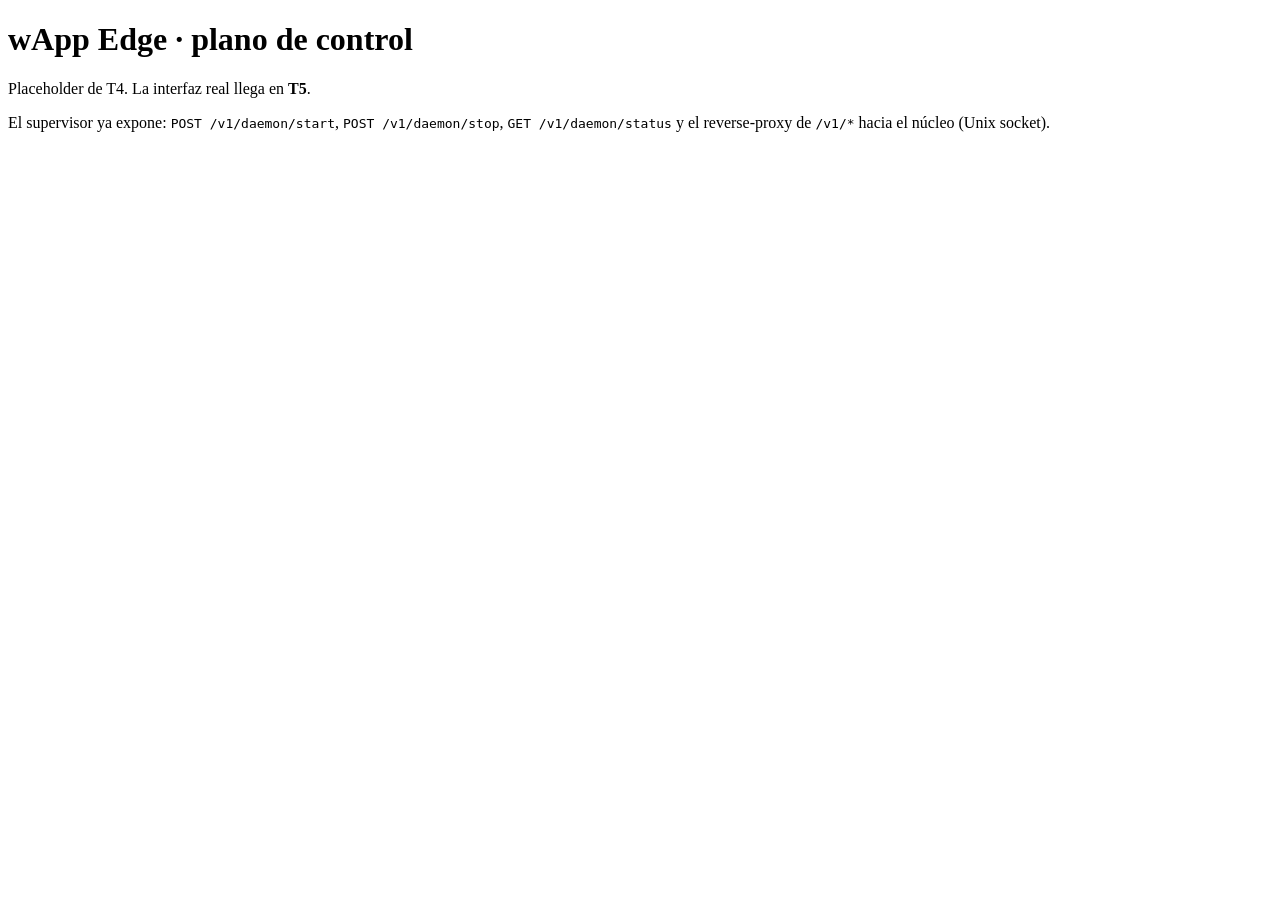
==== internal/webui/index.html @ e3fd2124 "feat(plan-007): T4 supervisor wapp-ctl (proxy /v1 + start/stop del nucleo + UI) cmd/wapp-ctl: HTTP l" ====
<!DOCTYPE html>
<!--
  PLACEHOLDER de T4 (Plan 007). La web UI REAL (estado del daemon, emparejar con QR,
  logs en vivo por SSE, botones arrancar/detener) la implementa T5, que reemplaza
  este archivo. En T4 solo existe para que internal/webui (embed.FS) compile y se
  pueda probar el reverse-proxy /v1/* y el control de proceso /v1/daemon/*.
-->
<html lang="es">
  <head>
    <meta charset="utf-8" />
    <meta name="viewport" content="width=device-width, initial-scale=1" />
    <title>wApp Edge — plano de control</title>
  </head>
  <body>
    <main>
      <h1>wApp Edge · plano de control</h1>
      <p>Placeholder de T4. La interfaz real llega en <strong>T5</strong>.</p>
      <p>
        El supervisor ya expone:
        <code>POST /v1/daemon/start</code>, <code>POST /v1/daemon/stop</code>,
        <code>GET /v1/daemon/status</code> y el reverse-proxy de <code>/v1/*</code>
        hacia el núcleo (Unix socket).
      </p>
    </main>
  </body>
</html>
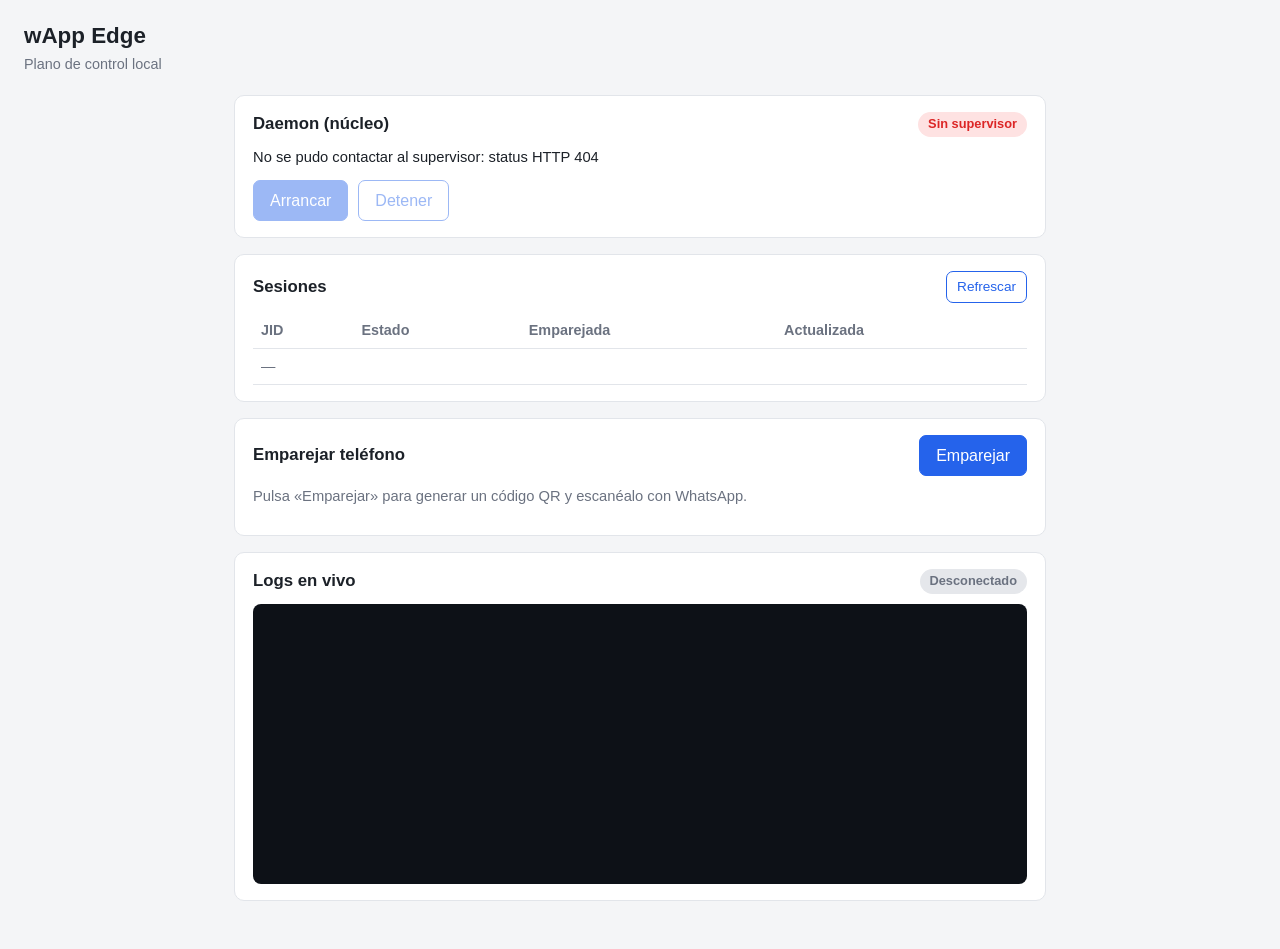
==== commit 8e8868ec: "feat(plan-007): T5 web UI local (vanilla, embebida) Reemplaza el placeholder por la UI real: HTML/CS" ====
--- a/internal/webui/index.html
+++ b/internal/webui/index.html
@@ -1,26 +1,76 @@
 <!DOCTYPE html>
 <!--
-  PLACEHOLDER de T4 (Plan 007). La web UI REAL (estado del daemon, emparejar con QR,
-  logs en vivo por SSE, botones arrancar/detener) la implementa T5, que reemplaza
-  este archivo. En T4 solo existe para que internal/webui (embed.FS) compile y se
-  pueda probar el reverse-proxy /v1/* y el control de proceso /v1/daemon/*.
+  Web UI del plano de control del Edge (Plan 007, T5). HTML/CSS/JS vanilla, SIN build step:
+  se embebe con //go:embed (ver webui.go) y se sirve en el MISMO origen loopback (127.0.0.1:8765)
+  que el proxy /v1/* del supervisor → sin CORS. La lógica vive en app.js; el estilo en styles.css.
 -->
 <html lang="es">
   <head>
     <meta charset="utf-8" />
     <meta name="viewport" content="width=device-width, initial-scale=1" />
-    <title>wApp Edge — plano de control</title>
+    <title>wApp Edge · plano de control</title>
+    <link rel="stylesheet" href="styles.css" />
   </head>
   <body>
+    <header>
+      <h1>wApp Edge</h1>
+      <p class="subtitle">Plano de control local</p>
+    </header>
+
     <main>
-      <h1>wApp Edge · plano de control</h1>
-      <p>Placeholder de T4. La interfaz real llega en <strong>T5</strong>.</p>
-      <p>
-        El supervisor ya expone:
-        <code>POST /v1/daemon/start</code>, <code>POST /v1/daemon/stop</code>,
-        <code>GET /v1/daemon/status</code> y el reverse-proxy de <code>/v1/*</code>
-        hacia el núcleo (Unix socket).
-      </p>
+      <!-- ===================== Estado del daemon ===================== -->
+      <section id="section-daemon" class="card">
+        <div class="card-head">
+          <h2>Daemon (núcleo)</h2>
+          <span id="daemon-badge" class="badge badge-unknown">Comprobando…</span>
+        </div>
+        <p id="daemon-detail" class="detail">Consultando estado…</p>
+        <div class="actions">
+          <button id="btn-start" type="button" disabled>Arrancar</button>
+          <button id="btn-stop" type="button" class="secondary" disabled>Detener</button>
+        </div>
+      </section>
+
+      <!-- ===================== Sesiones ===================== -->
+      <section id="section-sessions" class="card">
+        <div class="card-head">
+          <h2>Sesiones</h2>
+          <button id="btn-refresh-sessions" type="button" class="secondary small">Refrescar</button>
+        </div>
+        <table id="sessions-table">
+          <thead>
+            <tr><th>JID</th><th>Estado</th><th>Emparejada</th><th>Actualizada</th></tr>
+          </thead>
+          <tbody id="sessions-body">
+            <tr><td colspan="4" class="muted">—</td></tr>
+          </tbody>
+        </table>
+      </section>
+
+      <!-- ===================== Emparejar ===================== -->
+      <section id="section-pair" class="card">
+        <div class="card-head">
+          <h2>Emparejar teléfono</h2>
+          <button id="btn-pair" type="button">Emparejar</button>
+        </div>
+        <p id="pair-status" class="detail muted">
+          Pulsa «Emparejar» para generar un código QR y escanéalo con WhatsApp.
+        </p>
+        <div id="pair-qr-wrap" class="qr-wrap hidden">
+          <img id="pair-qr" alt="Código QR de emparejamiento" />
+        </div>
+      </section>
+
+      <!-- ===================== Logs en vivo ===================== -->
+      <section id="section-logs" class="card">
+        <div class="card-head">
+          <h2>Logs en vivo</h2>
+          <span id="logs-state" class="badge badge-unknown">Desconectado</span>
+        </div>
+        <pre id="logs" class="logs" aria-live="polite"></pre>
+      </section>
     </main>
+
+    <script src="app.js"></script>
   </body>
 </html>
--- a/internal/webui/styles.css
+++ b/internal/webui/styles.css
@@ -0,0 +1,142 @@
+/*
+  Estilo sobrio del plano de control (Plan 007, T5). Sin frameworks ni CDN: CSS plano embebido.
+  Prioriza legibilidad y función sobre estética. Paleta neutra con un acento sobrio.
+*/
+
+:root {
+  --bg: #f4f5f7;
+  --card: #ffffff;
+  --ink: #1c2128;
+  --muted: #6b7280;
+  --border: #e2e5ea;
+  --accent: #2563eb;
+  --accent-ink: #ffffff;
+  --ok: #16a34a;
+  --warn: #d97706;
+  --err: #dc2626;
+  --logs-bg: #0d1117;
+  --logs-ink: #d1d5db;
+}
+
+* { box-sizing: border-box; }
+
+body {
+  margin: 0;
+  font-family: -apple-system, BlinkMacSystemFont, "Segoe UI", Roboto, Helvetica, Arial, sans-serif;
+  background: var(--bg);
+  color: var(--ink);
+  line-height: 1.45;
+}
+
+header {
+  padding: 20px 24px 8px;
+}
+header h1 { margin: 0; font-size: 1.4rem; }
+header .subtitle { margin: 2px 0 0; color: var(--muted); font-size: 0.9rem; }
+
+main {
+  max-width: 860px;
+  margin: 0 auto;
+  padding: 12px 24px 48px;
+  display: grid;
+  gap: 16px;
+}
+
+.card {
+  background: var(--card);
+  border: 1px solid var(--border);
+  border-radius: 10px;
+  padding: 16px 18px;
+}
+
+.card-head {
+  display: flex;
+  align-items: center;
+  justify-content: space-between;
+  gap: 12px;
+  margin-bottom: 10px;
+}
+.card-head h2 { margin: 0; font-size: 1.05rem; }
+
+.detail { margin: 4px 0 12px; font-size: 0.92rem; }
+.muted { color: var(--muted); }
+.hidden { display: none !important; }
+
+/* ---------- Botones ---------- */
+.actions { display: flex; gap: 10px; flex-wrap: wrap; }
+
+button {
+  font: inherit;
+  cursor: pointer;
+  border: 1px solid var(--accent);
+  background: var(--accent);
+  color: var(--accent-ink);
+  padding: 8px 16px;
+  border-radius: 7px;
+  transition: opacity 0.15s ease;
+}
+button:hover:not(:disabled) { opacity: 0.88; }
+button:disabled { opacity: 0.45; cursor: not-allowed; }
+button.secondary {
+  background: transparent;
+  color: var(--accent);
+}
+button.small { padding: 5px 10px; font-size: 0.85rem; }
+
+/* ---------- Badges de estado ---------- */
+.badge {
+  font-size: 0.8rem;
+  font-weight: 600;
+  padding: 3px 10px;
+  border-radius: 999px;
+  white-space: nowrap;
+}
+.badge-unknown { background: #e5e7eb; color: var(--muted); }
+.badge-ok      { background: #dcfce7; color: var(--ok); }
+.badge-down    { background: #fee2e2; color: var(--err); }
+.badge-warn    { background: #fef3c7; color: var(--warn); }
+
+/* ---------- Tabla de sesiones ---------- */
+table {
+  width: 100%;
+  border-collapse: collapse;
+  font-size: 0.9rem;
+}
+th, td {
+  text-align: left;
+  padding: 7px 8px;
+  border-bottom: 1px solid var(--border);
+}
+th { color: var(--muted); font-weight: 600; }
+td { word-break: break-all; }
+
+/* ---------- QR ---------- */
+.qr-wrap {
+  margin-top: 8px;
+  display: flex;
+  justify-content: center;
+}
+.qr-wrap img {
+  width: 256px;
+  height: 256px;
+  image-rendering: pixelated;
+  border: 1px solid var(--border);
+  border-radius: 8px;
+  background: #fff;
+  padding: 8px;
+}
+
+/* ---------- Logs ---------- */
+.logs {
+  margin: 0;
+  background: var(--logs-bg);
+  color: var(--logs-ink);
+  padding: 12px;
+  border-radius: 8px;
+  height: 280px;
+  overflow-y: auto;
+  font-family: "SF Mono", ui-monospace, Menlo, Consolas, monospace;
+  font-size: 0.8rem;
+  white-space: pre-wrap;
+  word-break: break-word;
+}
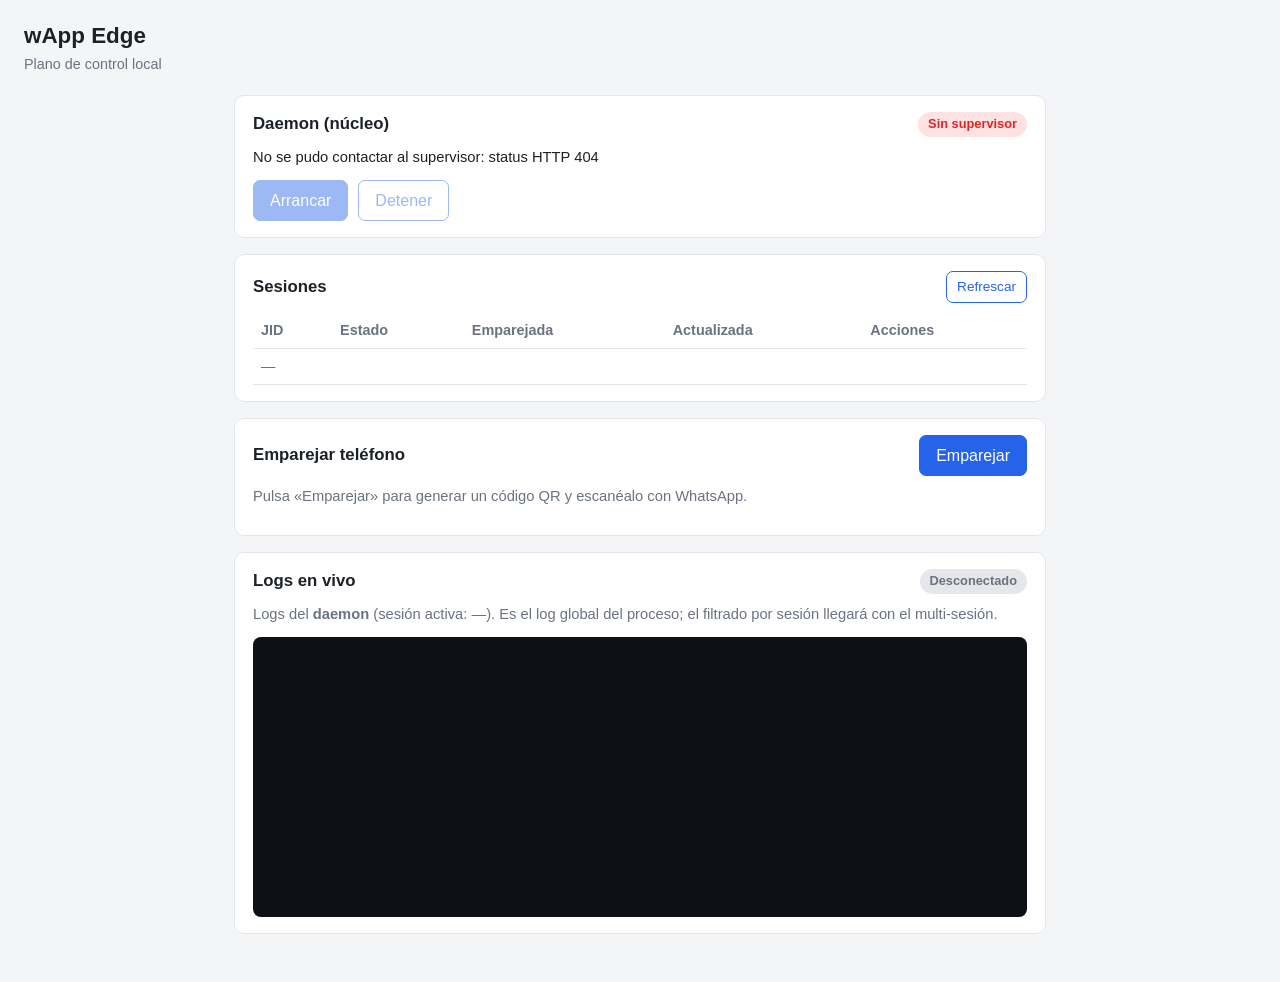
==== commit e8e35db5: "feat(plan-007): T8 DELETE /v1/sessions/{id} (desvincular y limpiar) + UI Caso de uso UnlinkSession (" ====
--- a/internal/webui/index.html
+++ b/internal/webui/index.html
@@ -39,12 +39,13 @@
         </div>
         <table id="sessions-table">
           <thead>
-            <tr><th>JID</th><th>Estado</th><th>Emparejada</th><th>Actualizada</th></tr>
+            <tr><th>JID</th><th>Estado</th><th>Emparejada</th><th>Actualizada</th><th>Acciones</th></tr>
           </thead>
           <tbody id="sessions-body">
-            <tr><td colspan="4" class="muted">—</td></tr>
+            <tr><td colspan="5" class="muted">—</td></tr>
           </tbody>
         </table>
+        <p id="sessions-notice" class="detail muted hidden"></p>
       </section>
 
       <!-- ===================== Emparejar ===================== -->
@@ -67,6 +68,16 @@
           <h2>Logs en vivo</h2>
           <span id="logs-state" class="badge badge-unknown">Desconectado</span>
         </div>
+        <!--
+          HONESTIDAD (verdad de campo, dossier MP-01): /v1/logs es el log GLOBAL del daemon (un único
+          sink de proceso), NO un log filtrado por sesión — el logging por-sesión es parte de MP-01.
+          Como hoy el Edge es single-sesión, el visor se asocia a "la sesión activa", pero lo que se ve
+          es el log del daemon completo. La etiqueta de abajo lo deja claro y muestra el JID activo.
+        -->
+        <p class="detail muted">
+          Logs del <strong>daemon</strong> (sesión activa: <span id="logs-scope">—</span>).
+          Es el log global del proceso; el filtrado por sesión llegará con el multi-sesión.
+        </p>
         <pre id="logs" class="logs" aria-live="polite"></pre>
       </section>
     </main>
--- a/internal/webui/styles.css
+++ b/internal/webui/styles.css
@@ -83,6 +83,21 @@
 }
 button.small { padding: 5px 10px; font-size: 0.85rem; }
 
+/* Acción destructiva (desvincular/limpiar): borde/acento rojo, sobrio. */
+button.danger {
+  border-color: var(--err);
+  color: var(--err);
+  background: transparent;
+}
+button.danger:hover:not(:disabled) { background: #fee2e2; opacity: 1; }
+
+/* Confirmación inline (sin diálogo bloqueante) en la celda de acciones. */
+.session-actions { white-space: nowrap; }
+.confirm-text { font-size: 0.85rem; color: var(--warn); margin-right: 4px; }
+
+/* Aviso de resultado bajo la tabla de sesiones. */
+.notice-error { color: var(--err); }
+
 /* ---------- Badges de estado ---------- */
 .badge {
   font-size: 0.8rem;
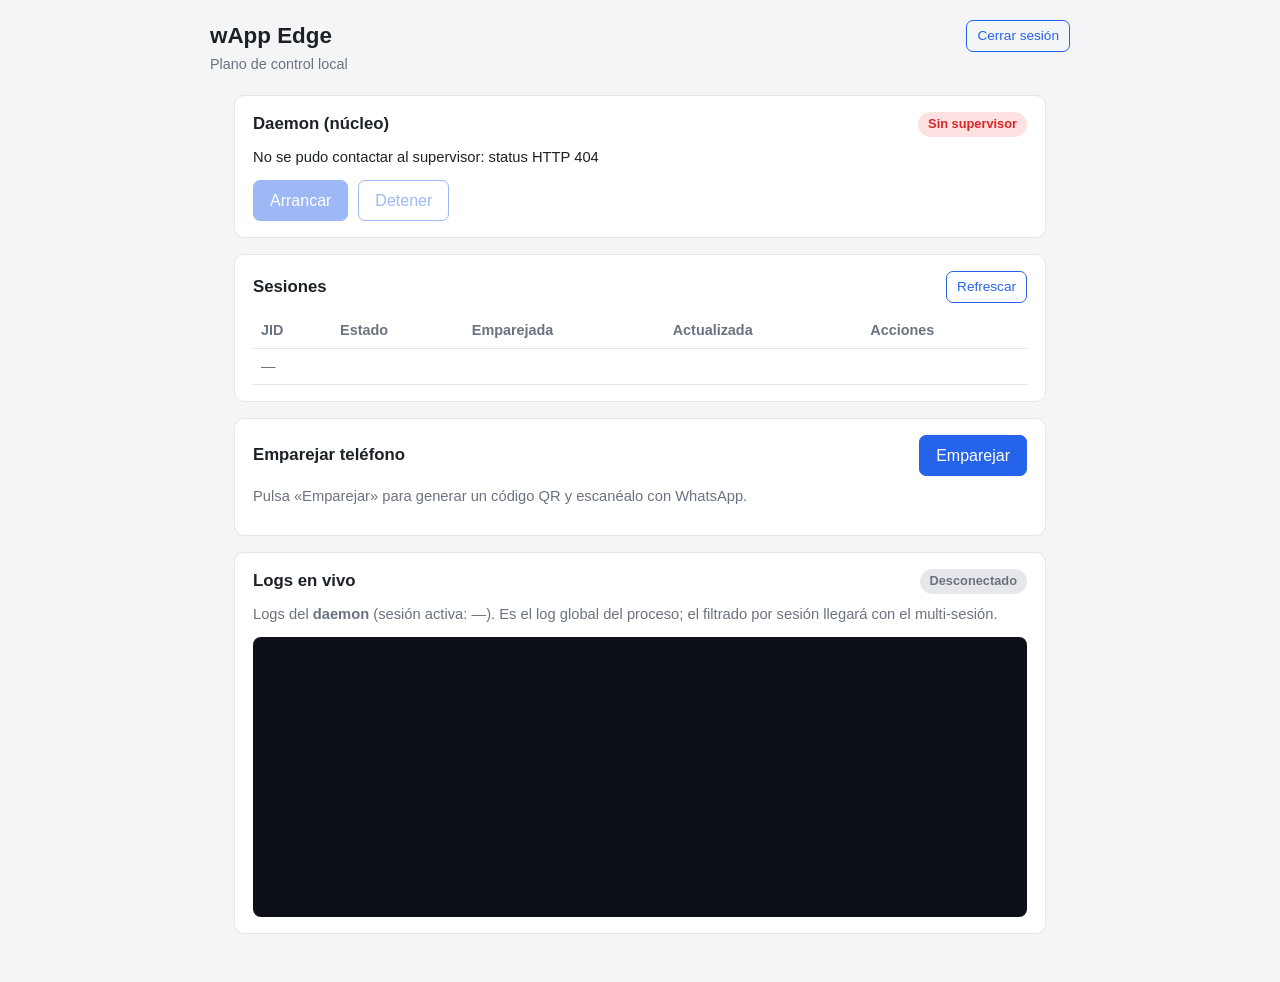
==== commit 1214d3be: "feat(033): auth de operador en el Edge (session manager, RBAC edge.*, webui login) internal/auth (se" ====
--- a/internal/webui/index.html
+++ b/internal/webui/index.html
@@ -1,7 +1,7 @@
 <!DOCTYPE html>
 <!--
   Web UI del plano de control del Edge (Plan 007, T5). HTML/CSS/JS vanilla, SIN build step:
-  se embebe con //go:embed (ver webui.go) y se sirve en el MISMO origen loopback (127.0.0.1:8765)
+  se embebe con //go:embed (ver webui.go) y se sirve en el MISMO origen loopback (127.0.0.1:8105)
   que el proxy /v1/* del supervisor → sin CORS. La lógica vive en app.js; el estilo en styles.css.
 -->
 <html lang="es">
@@ -13,11 +13,54 @@
   </head>
   <body>
     <header>
-      <h1>wApp Edge</h1>
-      <p class="subtitle">Plano de control local</p>
+      <div class="header-main">
+        <div>
+          <h1>wApp Edge</h1>
+          <p class="subtitle">Plano de control local</p>
+        </div>
+        <!-- Sesión del operador (Plan 033 · Ola 3, ADR-0025): rol(es) + cerrar sesión. app.js lo puebla
+             desde GET /session (nunca expone el access token). -->
+        <div id="session-bar" class="session-bar">
+          <span id="session-roles" class="badge badge-ok hidden"></span>
+          <button id="btn-logout" type="button" class="secondary small">Cerrar sesión</button>
+        </div>
+      </div>
     </header>
 
     <main>
+      <!-- Aviso de modo degradado / sin nube (ADR-0025): una escritura que devuelve degraded_read_only
+           (403) o relay_offline (503) enciende este banner. app.js lo muestra/oculta. -->
+      <div id="degraded-banner" class="banner banner-warn hidden" role="status"></div>
+
+      <!-- ===================== Enrolar (onboarding sin terminal, Plan 023 · T1) =====================
+        Primera ejecución: si el núcleo aún no tiene credencial mTLS (GET /v1/enroll/status → enrolled:false),
+        app.js muestra ESTA tarjeta y oculta el dashboard (sesiones/emparejar/logs). Al enrolar con el
+        activation code (POST /v1/enroll, que reusa el enroll real del núcleo) se conmuta al dashboard.
+        La llave privada se genera y persiste SOLO en este equipo (zero-knowledge; nunca viaja a la nube). -->
+      <section id="section-enroll" class="card hidden">
+        <div class="card-head">
+          <h2>Enrolar este equipo</h2>
+          <span class="badge badge-warn">Sin credencial</span>
+        </div>
+        <p class="detail">
+          Este Edge todavía no está enrolado en la nube de wApp. Introduce el
+          <strong>activation code</strong> del panel para generar la credencial segura del equipo.
+          La llave privada se genera y se queda <strong>solo en este equipo</strong> (nunca viaja a la nube).
+        </p>
+        <form id="enroll-form" class="enroll-form" autocomplete="off">
+          <input
+            id="enroll-code"
+            type="text"
+            inputmode="text"
+            spellcheck="false"
+            placeholder="Activation code"
+            aria-label="Activation code"
+          />
+          <button id="enroll-submit" type="submit">Enrolar</button>
+        </form>
+        <p id="enroll-status" class="detail muted"></p>
+      </section>
+
       <!-- ===================== Estado del daemon ===================== -->
       <section id="section-daemon" class="card">
         <div class="card-head">
--- a/internal/webui/styles.css
+++ b/internal/webui/styles.css
@@ -34,6 +34,40 @@
 header h1 { margin: 0; font-size: 1.4rem; }
 header .subtitle { margin: 2px 0 0; color: var(--muted); font-size: 0.9rem; }
 
+/* ---------- Barra de sesión del operador (Plan 033 · Ola 3) ---------- */
+.header-main {
+  max-width: 860px;
+  margin: 0 auto;
+  display: flex;
+  align-items: flex-start;
+  justify-content: space-between;
+  gap: 12px;
+}
+.session-bar { display: flex; align-items: center; gap: 10px; }
+
+/* ---------- Banner (modo degradado / sin nube) ---------- */
+.banner {
+  border-radius: 8px;
+  padding: 10px 14px;
+  font-size: 0.9rem;
+  font-weight: 500;
+}
+.banner-warn { background: #fef3c7; color: var(--warn); border: 1px solid #fcd34d; }
+
+/* ---------- Formulario de login (Plan 033 · Ola 3) ---------- */
+.login-form { display: grid; gap: 12px; max-width: 22rem; }
+.login-form .field { display: grid; gap: 4px; font-size: 0.9rem; }
+.login-form .field span { color: var(--muted); }
+.login-form input {
+  font: inherit;
+  padding: 8px 12px;
+  border: 1px solid var(--border);
+  border-radius: 7px;
+  background: #fff;
+  color: var(--ink);
+}
+.login-form input:focus { outline: 2px solid var(--accent); outline-offset: 1px; }
+
 main {
   max-width: 860px;
   margin: 0 auto;
@@ -140,6 +174,19 @@
   background: #fff;
   padding: 8px;
 }
+
+/* ---------- Onboarding / enrolar (Plan 023, T1) ---------- */
+.enroll-form { display: flex; gap: 10px; flex-wrap: wrap; align-items: center; }
+.enroll-form input {
+  flex: 1 1 16rem;
+  font: inherit;
+  padding: 8px 12px;
+  border: 1px solid var(--border);
+  border-radius: 7px;
+  background: #fff;
+  color: var(--ink);
+}
+.enroll-form input:focus { outline: 2px solid var(--accent); outline-offset: 1px; }
 
 /* ---------- Logs ---------- */
 .logs {
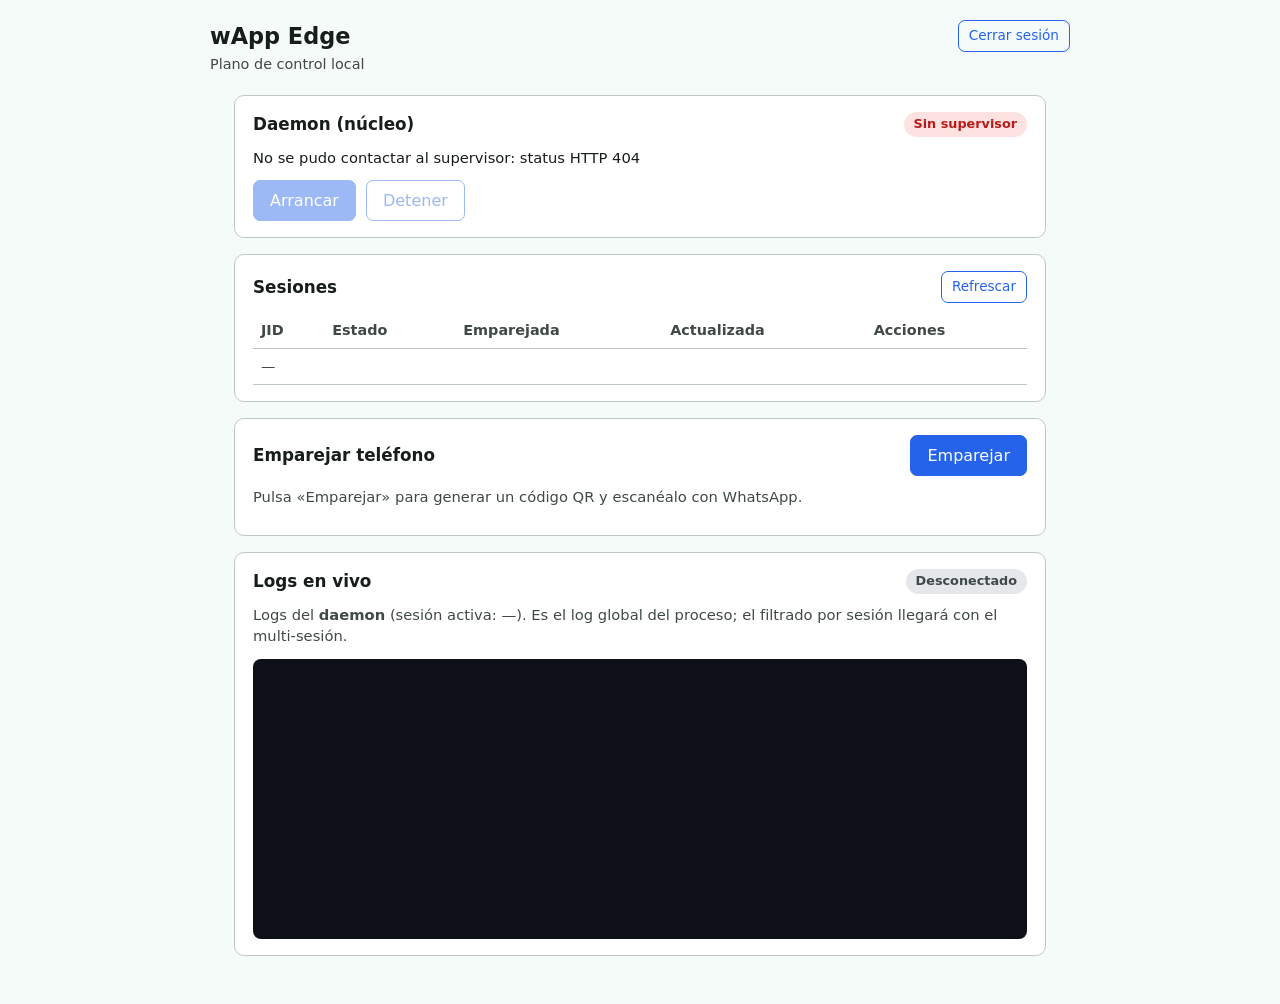
==== commit eb6275b7: "feat(046-T3.2a): la pantalla de wapp-ctl avisa de que la sesión nació pasiva La otra mitad del aviso" ====
--- a/internal/webui/index.html
+++ b/internal/webui/index.html
@@ -103,6 +103,11 @@
         <div id="pair-qr-wrap" class="qr-wrap hidden">
           <img id="pair-qr" alt="Código QR de emparejamiento" />
         </div>
+        <!-- Aviso de sesión pasiva (Plan 046 · T3.2 mitad (a)): se rellena por JS con el literal
+             canónico AVISO_SESION_PASIVA_V1 que sirve GET /v1/ui/aviso-sesion-pasiva. El texto NO
+             se teclea aquí (fuente única: webui.AvisoSesionPasiva en Go) y es texto plano: el
+             realce lo pone .passive-notice por CSS, sin marcado dentro del literal. -->
+        <p id="pair-passive-notice" class="passive-notice hidden" aria-live="polite"></p>
       </section>
 
       <!-- ===================== Logs en vivo ===================== -->
--- a/internal/webui/styles.css
+++ b/internal/webui/styles.css
@@ -1,204 +1,307 @@
-/*
-  Estilo sobrio del plano de control (Plan 007, T5). Sin frameworks ni CDN: CSS plano embebido.
-  Prioriza legibilidad y función sobre estética. Paleta neutra con un acento sobrio.
-*/
+/* ==========================================================================
+   wApp Edge Agent UI — Design Tokens & Componentes Estandarizados
+   ========================================================================== */
 
 :root {
-  --bg: #f4f5f7;
-  --card: #ffffff;
-  --ink: #1c2128;
-  --muted: #6b7280;
-  --border: #e2e5ea;
-  --accent: #2563eb;
-  --accent-ink: #ffffff;
-  --ok: #16a34a;
-  --warn: #d97706;
-  --err: #dc2626;
+  /* --- Tokens Globales wApp (Acento Edge: Slate / Blue) --- */
+  --wapp-color-brand-primary: #2563EB;
+  --wapp-color-brand-on-primary: #FFFFFF;
+  --wapp-color-brand-container: #DBEAFE;
+  --wapp-color-brand-on-container: #1E3A8A;
+
+  --wapp-color-secondary: #4A635E;
+  --wapp-color-on-secondary: #FFFFFF;
+  --wapp-color-secondary-container: #CCE8E1;
+  --wapp-color-on-secondary-container: #06201B;
+
+  --wapp-color-tertiary: #446179;
+  --wapp-color-on-tertiary: #FFFFFF;
+  --wapp-color-tertiary-container: #CBE6FF;
+  --wapp-color-on-tertiary-container: #001E31;
+
+  --wapp-color-success: #16A34A;
+  --wapp-color-on-success: #FFFFFF;
+  --wapp-color-success-container: #DCFCE7;
+
+  --wapp-color-warning: #D97706;
+  --wapp-color-on-warning: #FFFFFF;
+  --wapp-color-warning-container: #FEF3C7;
+
+  --wapp-color-error: #BA1A1A;
+  --wapp-color-on-error: #FFFFFF;
+  --wapp-color-error-container: #FFDAD6;
+  --wapp-color-on-error-container: #410002;
+
+  --wapp-color-bg: #F4FBF8;
+  --wapp-color-on-bg: #161D1B;
+  --wapp-color-surface: #F4FBF8;
+  --wapp-color-on-surface: #161D1B;
+  --wapp-color-surface-variant: #DAE5E1;
+  --wapp-color-on-surface-variant: #3F4946;
+  --wapp-color-border: #6F7975;
+  --wapp-color-border-variant: #BEC9C4;
+  --wapp-color-surface-card: #FFFFFF;
+
+  --wapp-font-family: system-ui, -apple-system, BlinkMacSystemFont, "Segoe UI", Roboto, Helvetica, Arial, sans-serif;
+  --wapp-font-mono: "SF Mono", ui-monospace, Menlo, Consolas, monospace;
+
+  --wapp-radius-xs: 4px;
+  --wapp-radius-sm: 8px;
+  --wapp-radius-md: 12px;
+  --wapp-radius-lg: 16px;
+  --wapp-radius-xl: 28px;
+  --wapp-radius-full: 999px;
+
+  --wapp-shadow-1: 0 1px 2px rgba(0,0,0,0.20), 0 1px 3px 1px rgba(0,0,0,0.10);
+  --wapp-shadow-2: 0 1px 2px rgba(0,0,0,0.20), 0 2px 6px 2px rgba(0,0,0,0.10);
+
+  --wapp-space-1: 4px;
+  --wapp-space-2: 8px;
+  --wapp-space-3: 12px;
+  --wapp-space-4: 16px;
+  --wapp-space-6: 24px;
+
+  /* Aliases de compatibilidad para el Dashboard SPA */
+  --bg: var(--wapp-color-bg);
+  --card: var(--wapp-color-surface-card);
+  --ink: var(--wapp-color-on-bg);
+  --muted: var(--wapp-color-on-surface-variant);
+  --border: var(--wapp-color-border-variant);
+  --accent: var(--wapp-color-brand-primary);
+  --accent-ink: var(--wapp-color-brand-on-primary);
+  --ok: var(--wapp-color-success);
+  --warn: var(--wapp-color-warning);
+  --err: var(--wapp-color-error);
   --logs-bg: #0d1117;
   --logs-ink: #d1d5db;
 }
 
+@media (prefers-color-scheme: dark) {
+  :root:not([data-theme="light"]) {
+    --wapp-color-bg: #0E1513;
+    --wapp-color-on-bg: #DDE4E1;
+    --wapp-color-surface: #0E1513;
+    --wapp-color-on-surface: #DDE4E1;
+    --wapp-color-surface-variant: #3F4946;
+    --wapp-color-on-surface-variant: #BEC9C4;
+    --wapp-color-border: #899390;
+    --wapp-color-border-variant: #3F4946;
+    --wapp-color-surface-card: #161D1B;
+  }
+}
+
 * { box-sizing: border-box; }
 
 body {
   margin: 0;
-  font-family: -apple-system, BlinkMacSystemFont, "Segoe UI", Roboto, Helvetica, Arial, sans-serif;
-  background: var(--bg);
-  color: var(--ink);
+  font-family: var(--wapp-font-family);
+  background: var(--wapp-color-bg);
+  color: var(--wapp-color-on-bg);
   line-height: 1.45;
 }
 
-header {
-  padding: 20px 24px 8px;
-}
+/* --- Layout de Autenticación Unificado --- */
+.wapp-auth-container {
+  display: flex;
+  align-items: center;
+  justify-content: center;
+  min-height: 100vh;
+  padding: var(--wapp-space-4);
+  background-color: var(--wapp-color-bg);
+}
+
+.wapp-card {
+  background-color: var(--wapp-color-surface-card);
+  border: 1px solid var(--wapp-color-border-variant);
+  border-radius: var(--wapp-radius-lg);
+  box-shadow: var(--wapp-shadow-2);
+  padding: var(--wapp-space-6);
+}
+
+.wapp-login-card {
+  width: 100%;
+  max-width: 420px;
+  box-sizing: border-box;
+}
+
+.wapp-login-header {
+  text-align: center;
+  margin-bottom: var(--wapp-space-6);
+}
+
+.wapp-brand-badge {
+  display: inline-flex;
+  align-items: center;
+  justify-content: center;
+  width: 56px;
+  height: 56px;
+  background-color: var(--wapp-color-brand-container);
+  color: var(--wapp-color-brand-primary);
+  border-radius: var(--wapp-radius-md);
+  margin-bottom: var(--wapp-space-3);
+}
+
+.wapp-title {
+  margin: 0;
+  font-size: 1.75rem;
+  font-weight: 700;
+  letter-spacing: -0.02em;
+  color: var(--wapp-color-on-surface);
+}
+
+.wapp-subtitle {
+  margin: var(--wapp-space-1) 0 0 0;
+  font-size: 0.9rem;
+  color: var(--wapp-color-on-surface-variant);
+}
+
+.wapp-form-stack {
+  display: flex;
+  flex-direction: column;
+  gap: var(--wapp-space-4);
+}
+
+.wapp-field {
+  display: flex;
+  flex-direction: column;
+  gap: var(--wapp-space-1);
+}
+
+.wapp-field--alpha {
+  background-color: var(--wapp-color-secondary-container);
+  border: 1px solid var(--wapp-color-secondary);
+  border-radius: var(--wapp-radius-md);
+  padding: var(--wapp-space-3);
+  margin-bottom: var(--wapp-space-4);
+}
+
+.wapp-field__label {
+  font-size: 0.85rem;
+  font-weight: 600;
+  color: var(--wapp-color-on-surface-variant);
+}
+
+.wapp-field--alpha .wapp-field__label {
+  color: var(--wapp-color-on-secondary-container);
+}
+
+.wapp-field__control {
+  width: 100%;
+  padding: var(--wapp-space-3);
+  box-sizing: border-box;
+  background-color: var(--wapp-color-surface);
+  color: var(--wapp-color-on-surface);
+  border: 1px solid var(--wapp-color-border-variant);
+  border-radius: var(--wapp-radius-sm);
+  font-family: var(--wapp-font-family);
+  font-size: 0.95rem;
+  transition: border-color 0.2s, box-shadow 0.2s;
+}
+
+.wapp-field__control:focus {
+  outline: none;
+  border-color: var(--wapp-color-brand-primary);
+  box-shadow: 0 0 0 3px var(--wapp-color-brand-container);
+}
+
+.wapp-actions {
+  margin-top: var(--wapp-space-2);
+}
+
+.wapp-btn {
+  display: inline-flex;
+  align-items: center;
+  justify-content: center;
+  width: 100%;
+  padding: var(--wapp-space-3) var(--wapp-space-6);
+  border: none;
+  border-radius: var(--wapp-radius-full);
+  font-family: var(--wapp-font-family);
+  font-size: 0.95rem;
+  font-weight: 600;
+  cursor: pointer;
+  transition: background-color 0.2s, filter 0.2s;
+}
+
+.wapp-btn--filled {
+  background-color: var(--wapp-color-brand-primary);
+  color: var(--wapp-color-brand-on-primary);
+}
+
+.wapp-btn--filled:hover {
+  filter: brightness(1.1);
+}
+
+.wapp-snackbar {
+  padding: var(--wapp-space-3) var(--wapp-space-4);
+  border-radius: var(--wapp-radius-sm);
+  font-size: 0.875rem;
+  margin-bottom: var(--wapp-space-4);
+}
+
+.wapp-snackbar--error {
+  background-color: var(--wapp-color-error-container);
+  color: var(--wapp-color-on-error-container);
+  border: 1px solid var(--wapp-color-error);
+}
+
+/* --- Dashboard SPA Styles --- */
+header { padding: 20px 24px 8px; }
 header h1 { margin: 0; font-size: 1.4rem; }
 header .subtitle { margin: 2px 0 0; color: var(--muted); font-size: 0.9rem; }
-
-/* ---------- Barra de sesión del operador (Plan 033 · Ola 3) ---------- */
-.header-main {
-  max-width: 860px;
-  margin: 0 auto;
-  display: flex;
-  align-items: flex-start;
-  justify-content: space-between;
-  gap: 12px;
-}
+.header-main { max-width: 860px; margin: 0 auto; display: flex; align-items: flex-start; justify-content: space-between; gap: 12px; }
 .session-bar { display: flex; align-items: center; gap: 10px; }
 
-/* ---------- Banner (modo degradado / sin nube) ---------- */
-.banner {
-  border-radius: 8px;
-  padding: 10px 14px;
-  font-size: 0.9rem;
-  font-weight: 500;
-}
-.banner-warn { background: #fef3c7; color: var(--warn); border: 1px solid #fcd34d; }
-
-/* ---------- Formulario de login (Plan 033 · Ola 3) ---------- */
-.login-form { display: grid; gap: 12px; max-width: 22rem; }
-.login-form .field { display: grid; gap: 4px; font-size: 0.9rem; }
-.login-form .field span { color: var(--muted); }
-.login-form input {
-  font: inherit;
-  padding: 8px 12px;
-  border: 1px solid var(--border);
-  border-radius: 7px;
-  background: #fff;
-  color: var(--ink);
-}
-.login-form input:focus { outline: 2px solid var(--accent); outline-offset: 1px; }
-
-main {
-  max-width: 860px;
-  margin: 0 auto;
-  padding: 12px 24px 48px;
-  display: grid;
-  gap: 16px;
-}
-
-.card {
-  background: var(--card);
-  border: 1px solid var(--border);
-  border-radius: 10px;
-  padding: 16px 18px;
-}
-
-.card-head {
-  display: flex;
-  align-items: center;
-  justify-content: space-between;
-  gap: 12px;
-  margin-bottom: 10px;
-}
+main { max-width: 860px; margin: 0 auto; padding: 12px 24px 48px; display: grid; gap: 16px; }
+.card { background: var(--card); border: 1px solid var(--border); border-radius: 10px; padding: 16px 18px; }
+.card-head { display: flex; align-items: center; justify-content: space-between; gap: 12px; margin-bottom: 10px; }
 .card-head h2 { margin: 0; font-size: 1.05rem; }
-
 .detail { margin: 4px 0 12px; font-size: 0.92rem; }
 .muted { color: var(--muted); }
 .hidden { display: none !important; }
-
-/* ---------- Botones ---------- */
 .actions { display: flex; gap: 10px; flex-wrap: wrap; }
 
-button {
-  font: inherit;
-  cursor: pointer;
-  border: 1px solid var(--accent);
-  background: var(--accent);
-  color: var(--accent-ink);
-  padding: 8px 16px;
-  border-radius: 7px;
-  transition: opacity 0.15s ease;
-}
+button { font: inherit; cursor: pointer; border: 1px solid var(--accent); background: var(--accent); color: var(--accent-ink); padding: 8px 16px; border-radius: 7px; transition: opacity 0.15s ease; }
 button:hover:not(:disabled) { opacity: 0.88; }
 button:disabled { opacity: 0.45; cursor: not-allowed; }
-button.secondary {
-  background: transparent;
-  color: var(--accent);
-}
+button.secondary { background: transparent; color: var(--accent); }
 button.small { padding: 5px 10px; font-size: 0.85rem; }
-
-/* Acción destructiva (desvincular/limpiar): borde/acento rojo, sobrio. */
-button.danger {
-  border-color: var(--err);
-  color: var(--err);
-  background: transparent;
-}
+button.danger { border-color: var(--err); color: var(--err); background: transparent; }
 button.danger:hover:not(:disabled) { background: #fee2e2; opacity: 1; }
 
-/* Confirmación inline (sin diálogo bloqueante) en la celda de acciones. */
-.session-actions { white-space: nowrap; }
-.confirm-text { font-size: 0.85rem; color: var(--warn); margin-right: 4px; }
-
-/* Aviso de resultado bajo la tabla de sesiones. */
-.notice-error { color: var(--err); }
-
-/* ---------- Badges de estado ---------- */
-.badge {
-  font-size: 0.8rem;
-  font-weight: 600;
-  padding: 3px 10px;
-  border-radius: 999px;
-  white-space: nowrap;
-}
+.badge { font-size: 0.8rem; font-weight: 600; padding: 3px 10px; border-radius: 999px; white-space: nowrap; }
 .badge-unknown { background: #e5e7eb; color: var(--muted); }
 .badge-ok      { background: #dcfce7; color: var(--ok); }
 .badge-down    { background: #fee2e2; color: var(--err); }
 .badge-warn    { background: #fef3c7; color: var(--warn); }
 
-/* ---------- Tabla de sesiones ---------- */
-table {
-  width: 100%;
-  border-collapse: collapse;
-  font-size: 0.9rem;
-}
-th, td {
-  text-align: left;
-  padding: 7px 8px;
-  border-bottom: 1px solid var(--border);
-}
+table { width: 100%; border-collapse: collapse; font-size: 0.9rem; }
+th, td { text-align: left; padding: 7px 8px; border-bottom: 1px solid var(--border); }
 th { color: var(--muted); font-weight: 600; }
 td { word-break: break-all; }
 
-/* ---------- QR ---------- */
-.qr-wrap {
-  margin-top: 8px;
-  display: flex;
-  justify-content: center;
-}
-.qr-wrap img {
-  width: 256px;
-  height: 256px;
-  image-rendering: pixelated;
+/* Aviso de sesión pasiva (Plan 046 · T3.2): caja destacada bajo el éxito del emparejamiento.
+   white-space: pre-wrap respeta los saltos del literal AVISO_SESION_PASIVA_V1 sin meter marcado
+   en el texto (contrato §4 del runbook: texto plano; el énfasis son sus MAYÚSCULAS). */
+.passive-notice {
+  margin-top: 10px;
+  padding: 12px 14px;
   border: 1px solid var(--border);
+  border-left: 4px solid var(--wapp-color-brand-primary);
   border-radius: 8px;
-  background: #fff;
-  padding: 8px;
-}
-
-/* ---------- Onboarding / enrolar (Plan 023, T1) ---------- */
+  background: var(--wapp-color-brand-container);
+  color: var(--wapp-color-brand-on-container);
+  white-space: pre-wrap;
+  overflow-wrap: anywhere;
+  font-size: 0.95em;
+  line-height: 1.45;
+}
+
+.qr-wrap { margin-top: 8px; display: flex; justify-content: center; }
+.qr-wrap img { width: 256px; height: 256px; image-rendering: pixelated; border: 1px solid var(--border); border-radius: 8px; background: #fff; padding: 8px; }
+
 .enroll-form { display: flex; gap: 10px; flex-wrap: wrap; align-items: center; }
-.enroll-form input {
-  flex: 1 1 16rem;
-  font: inherit;
-  padding: 8px 12px;
-  border: 1px solid var(--border);
-  border-radius: 7px;
-  background: #fff;
-  color: var(--ink);
-}
+.enroll-form input { flex: 1 1 16rem; font: inherit; padding: 8px 12px; border: 1px solid var(--border); border-radius: 7px; background: #fff; color: var(--ink); }
 .enroll-form input:focus { outline: 2px solid var(--accent); outline-offset: 1px; }
 
-/* ---------- Logs ---------- */
-.logs {
-  margin: 0;
-  background: var(--logs-bg);
-  color: var(--logs-ink);
-  padding: 12px;
-  border-radius: 8px;
-  height: 280px;
-  overflow-y: auto;
-  font-family: "SF Mono", ui-monospace, Menlo, Consolas, monospace;
-  font-size: 0.8rem;
-  white-space: pre-wrap;
-  word-break: break-word;
-}
+.logs { margin: 0; background: var(--logs-bg); color: var(--logs-ink); padding: 12px; border-radius: 8px; height: 280px; overflow-y: auto; font-family: var(--wapp-font-mono); font-size: 0.8rem; white-space: pre-wrap; word-break: break-word; }
